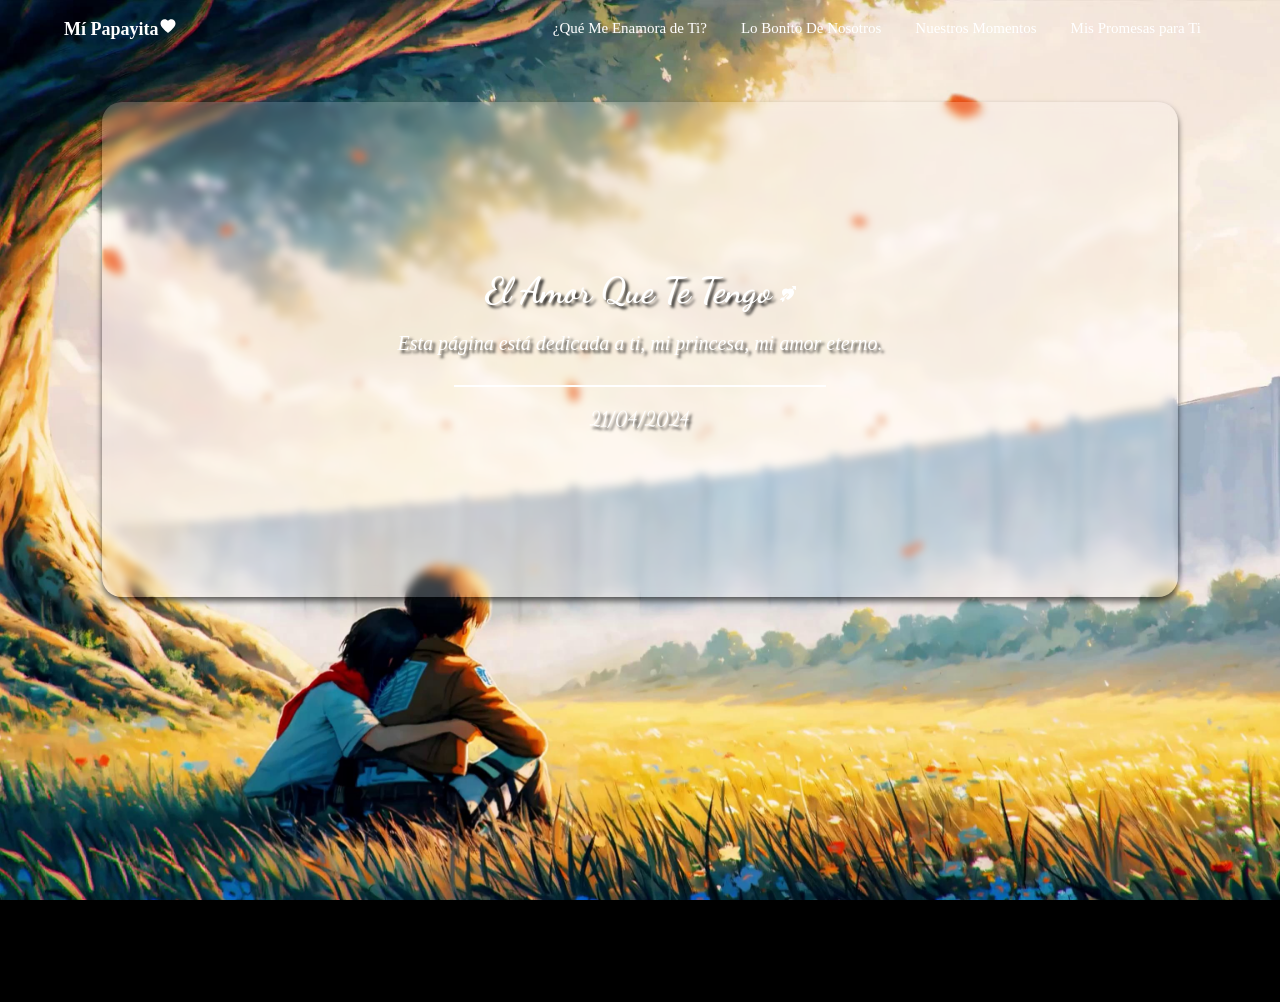
==== Index.html @ d5673582 "Add files via upload" ====
<!DOCTYPE html>
<html lang="es">
  <head>
    <meta charset="UTF-8" />
    <meta name="viewport" content="width=device-width, initial-scale=1.0" />
    <title>Mi Amor por Ti</title>
    <link rel="stylesheet" href="css/index.css" />
  </head>
  <body>
    <!-- Header -->
    <header class="header">
      <div class="logo">
        <h2>
          Mí Papayita<svg
            xmlns="http://www.w3.org/2000/svg"
            width="1em"
            height="1em"
            viewBox="0 0 24 24"
          >
            <path
              fill="currentColor"
              d="m12 21.35l-1.45-1.32C5.4 15.36 2 12.27 2 8.5C2 5.41 4.42 3 7.5 3c1.74 0 3.41.81 4.5 2.08C13.09 3.81 14.76 3 16.5 3C19.58 3 22 5.41 22 8.5c0 3.77-3.4 6.86-8.55 11.53z"
            />
          </svg>
        </h2>
      </div>
      <input type="checkbox" id="toggle" class="toggle" />
      <label for="toggle" class="menu-label">
        <img class="menu-icon" src="img/Menu.png" alt="Menu Icon" />
      </label>
      <nav class="navigation">
        <ul>
          <li>
            <a href="#">¿Qué Me Enamora de Ti?</a>
            <ul>
              <li><a href="view/TuCuerpo.html">Tu Cuerpo</a></li>
              <li><a href="view/TuFormaDeS.html">Forma de ser</a></li>
              <li><a href="#">Y Mucho Más...</a></li>
            </ul>
          </li>
          <li>
            <a href="#">Lo Bonito De Nosotros</a>
            <ul>
              <li><a href="view/NuestraH.html">Nuestra Historia</a></li>
              <li><a href="view/NuestoF.html">365 Días</a></li>
              <li><a href="view/ElAmorQ.html">El Amor Que Siento</a></li>
            </ul>
          </li>
          <li>
            <a href="#">Nuestros Momentos</a>
            <ul>
              <li><a href="view/RecuerdosJun.html">Recuerdos Juntos</a></li>
              <li><a href="view/Fotos.html">Fotos Especiales</a></li>
            </ul>
          </li>
          <li>
            <a href="#">Mis Promesas para Ti</a>
            <ul>
              <li><a href="#">Poder lograr todo juntos y llegar hasta el fin</a></li>
            </ul>
          </li>
        </ul>
      </nav>
    </header>

    <!-- Hero Section -->
    <div class="hero">
      <h2>
        El Amor Que Te Tengo
        <svg
          xmlns="http://www.w3.org/2000/svg"
          width="16"
          height="16"
          fill="currentColor"
          class="bi bi-arrow-through-heart-fill"
          viewBox="0 0 16 16"
        >
          <path
            fill-rule="evenodd"
            d="M2.854 15.854A.5.5 0 0 1 2 15.5V14H.5a.5.5 0 0 1-.354-.854l1.5-1.5A.5.5 0 0 1 2 11.5h1.793l3.103-3.104a.5.5 0 1 1 .708.708L4.5 12.207V14a.5.5 0 0 1-.146.354zM16 3.5a.5.5 0 0 1-.854.354L14 2.707l-1.006 1.006c.236.248.44.531.6.845.562 1.096.585 2.517-.213 4.092-.793 1.563-2.395 3.288-5.105 5.08L8 13.912l-.276-.182A24 24 0 0 1 5.8 12.323L8.31 9.81a1.5 1.5 0 0 0-2.122-2.122L3.657 10.22a9 9 0 0 1-1.039-1.57c-.798-1.576-.775-2.997-.213-4.093C3.426 2.565 6.18 1.809 8 3.233c1.25-.98 2.944-.928 4.212-.152L13.292 2 12.147.854A.5.5 0 0 1 12.5 0h3a.5.5 0 0 1 .5.5z"
          />
        </svg>
      </h2>
      <p class="italic-text">
        Esta página está dedicada a ti, mi princesa, mi amor eterno.
      </p>
      <div class="line"></div>
      <p class="year">21/04/2024</p>
    </div>
  </body>
</html>
---- css/index.css ----
@import url("https://fonts.googleapis.com/css2?family=Dancing+Script:wght@400..700&display=swap");

*,
*::before,
*::after {
  margin: 0;
  padding: 0;
  box-sizing: border-box;
}

body {
  font-family: Georgia, "Times New Roman", Times, serif;
  min-height: 100vh;
  background: url(../img/fondo\ amolmio.jpg) black no-repeat center center fixed;
  background-size: cover;
}

.header {
  position: fixed;
  top: 0;
  left: 0;
  right: 0;
  padding: 10px 5%;
  display: flex;
  align-items: center;
  justify-content: space-between;
  z-index: 1;
}

.logo h2 {
  font-size: 18px;
  font-weight: 700;
  color: #fff;
}

.navigation ul li {
  position: relative;
  display: inline-table;
}

.navigation ul li a {
  font-size: 15px;
  color: white;
  text-decoration: none;
  padding: 10px 15px;
  display: block;
  transition: all 0.3s ease;
  position: relative;
}

.navigation ul li a::after {
  position: absolute;
  height: 2px;
  background-color: #fff;
  transition: width 0.3s ease;
}

.navigation ul li a:hover {
  background-color: rgba(0, 0, 0, 0.144);
  transform: scale(1.1);
  box-shadow: 0 4px 10px rgba(255, 255, 255, 0.2);
}

.navigation ul li ul {
  position: absolute;
  top: 100%;
  left: 0;
  width: 250px;
  background-color: rgba(0, 0, 0, 0.144);
  display: none;
  opacity: 0;
  visibility: hidden;
  transition: opacity 0.3s ease;
}

.navigation ul li ul li a {
  font-size: 16px;
  text-transform: capitalize;
  padding: 10px 20px;
  transition: all 0.2s ease;
}

.navigation ul li:hover > ul {
  display: block;
  opacity: 1;
  visibility: visible;
}

#toggle,
.menu-label {
  display: none;
}

.menu-icon {
  width: 45px;
  height: 35px;
  cursor: pointer;
}

/* Estilos del menú en pantallas pequeñas */
@media (max-width: 768px) {
  .navigation ul {
    display: none;
    width: 100%;
    position: absolute;
    top: 60px;
    left: 0;
    background: rgba(0, 0, 0, 0.8);
    flex-direction: column;
    align-items: center;
    padding: 10px 0;
  }

  .navigation ul li {
    display: block;
    text-align: center;
    width: 100%;
  }

  .navigation ul li a {
    padding: 15px;
  }

  #toggle:checked + .menu-label + .navigation ul {
    display: block;
  }

  .menu-label {
    display: block;
  }

  .menu-icon {
    display: block;
  }

  .logo {
    margin-right: 50px;
  }
}

/* Hero Section */
.hero {
  padding: 13%;
  margin-top: 100px;
  text-align: center;
  text-shadow: 0 4px 6px rgba(0, 0, 0, 0.6);
  background-color: rgba(255, 255, 255, 0.192);
  backdrop-filter: blur(5px);
  margin: 8%;
  border-radius: 20px;
  box-shadow: 0 4px 6px rgba(0, 0, 0, 0.6);
}

.hero h2 {
  font-family: "Dancing Script", cursive;
  font-size: 36px;
  color: white;
  margin-bottom: 20px;
  text-shadow: 3px 3px 3px rgba(0, 0, 0, 0.808);
  animation: fadeInUp 1s ease-in-out;
}

.hero p {
  font-size: 20px;
  color: white;
  text-shadow: 3px 3px 3px rgba(0, 0, 0, 0.808);
  animation: fadeInUp 1.5s ease-in-out;
}

.italic-text {
  font-style: italic;
  font-size: 24px;
  color: white;
  margin-top: 20px;
  text-shadow: 3px 3px 3px rgba(0, 0, 0, 0.808);
  animation: fadeInUp 2s ease-in-out;
}

.line {
  margin-top: 30px;
  border-top: 2px solid #fff;
  width: 50%;
  margin-left: auto;
  margin-right: auto;

  animation: drawLine 1.5s ease-out forwards;
}

.year {
  font-size: 30px;
  color: white;
  margin-top: 20px;
  font-family: "Dancing Script", cursive;
  animation: fadeInUp 2.5s ease-in-out;
}

/* Animaciones */
@keyframes fadeInUp {
  0% {
    opacity: 0;
    transform: translateY(20px);
  }
  100% {
    opacity: 1;
    transform: translateY(0);
  }
}

@keyframes drawLine {
  0% {
    width: 0;
  }
  100% {
    width: 50%;
  }
}
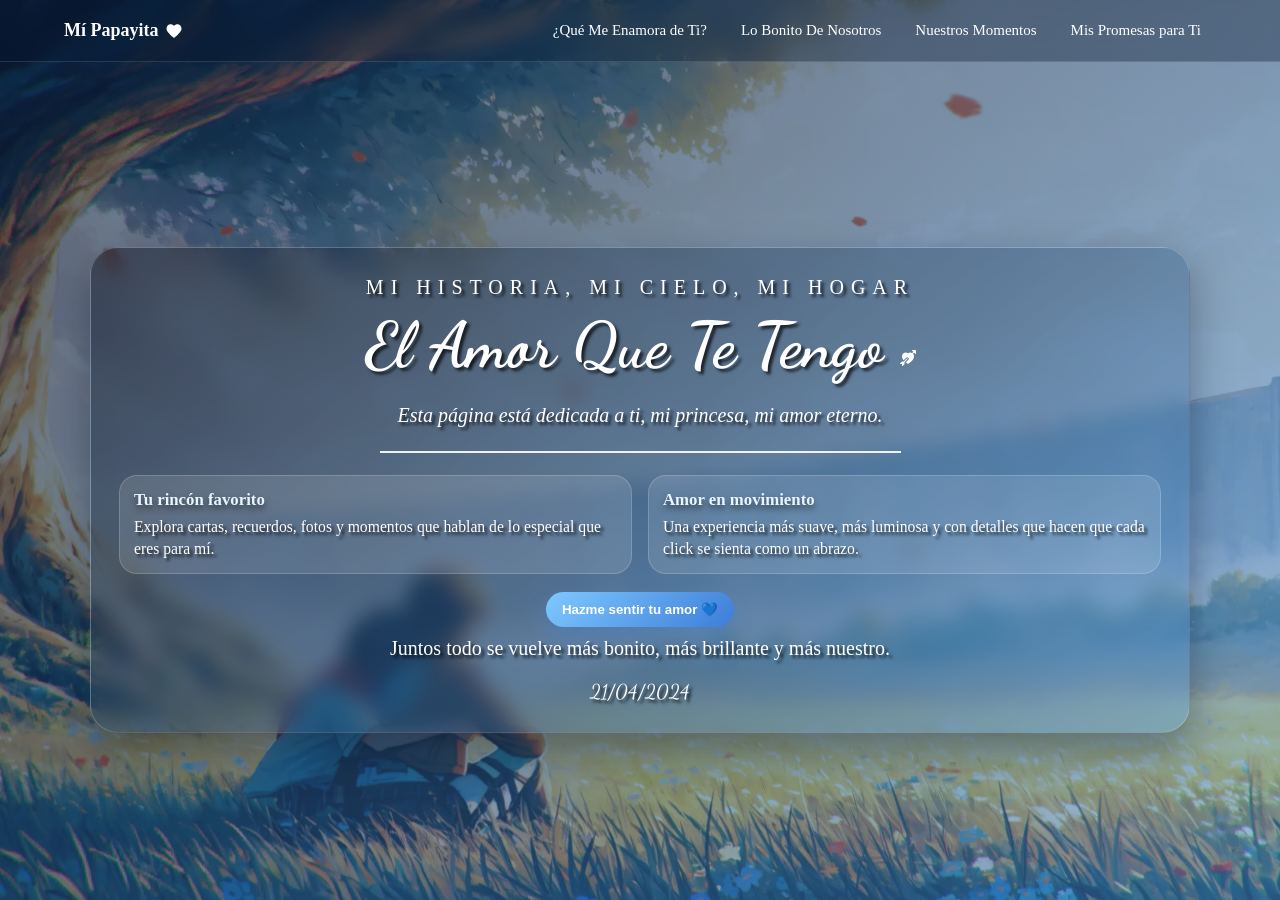
==== commit 43572f47: "mejora" ====
--- a/Index.html
+++ b/Index.html
@@ -63,29 +63,43 @@
       </nav>
     </header>
 
-    <!-- Hero Section -->
-    <div class="hero">
-      <h2>
-        El Amor Que Te Tengo
-        <svg
-          xmlns="http://www.w3.org/2000/svg"
-          width="16"
-          height="16"
-          fill="currentColor"
-          class="bi bi-arrow-through-heart-fill"
-          viewBox="0 0 16 16"
-        >
-          <path
-            fill-rule="evenodd"
-            d="M2.854 15.854A.5.5 0 0 1 2 15.5V14H.5a.5.5 0 0 1-.354-.854l1.5-1.5A.5.5 0 0 1 2 11.5h1.793l3.103-3.104a.5.5 0 1 1 .708.708L4.5 12.207V14a.5.5 0 0 1-.146.354zM16 3.5a.5.5 0 0 1-.854.354L14 2.707l-1.006 1.006c.236.248.44.531.6.845.562 1.096.585 2.517-.213 4.092-.793 1.563-2.395 3.288-5.105 5.08L8 13.912l-.276-.182A24 24 0 0 1 5.8 12.323L8.31 9.81a1.5 1.5 0 0 0-2.122-2.122L3.657 10.22a9 9 0 0 1-1.039-1.57c-.798-1.576-.775-2.997-.213-4.093C3.426 2.565 6.18 1.809 8 3.233c1.25-.98 2.944-.928 4.212-.152L13.292 2 12.147.854A.5.5 0 0 1 12.5 0h3a.5.5 0 0 1 .5.5z"
-          />
-        </svg>
-      </h2>
-      <p class="italic-text">
-        Esta página está dedicada a ti, mi princesa, mi amor eterno.
-      </p>
-      <div class="line"></div>
-      <p class="year">21/04/2024</p>
-    </div>
+    <main class="main-shell">
+      <section class="hero">
+        <p class="eyebrow">Mi historia, mi cielo, mi hogar</p>
+        <h2>
+          El Amor Que Te Tengo
+          <svg
+            xmlns="http://www.w3.org/2000/svg"
+            width="16"
+            height="16"
+            fill="currentColor"
+            class="bi bi-arrow-through-heart-fill"
+            viewBox="0 0 16 16"
+          >
+            <path
+              fill-rule="evenodd"
+              d="M2.854 15.854A.5.5 0 0 1 2 15.5V14H.5a.5.5 0 0 1-.354-.854l1.5-1.5A.5.5 0 0 1 2 11.5h1.793l3.103-3.104a.5.5 0 1 1 .708.708L4.5 12.207V14a.5.5 0 0 1-.146.354zM16 3.5a.5.5 0 0 1-.854.354L14 2.707l-1.006 1.006c.236.248.44.531.6.845.562 1.096.585 2.517-.213 4.092-.793 1.563-2.395 3.288-5.105 5.08L8 13.912l-.276-.182A24 24 0 0 1 5.8 12.323L8.31 9.81a1.5 1.5 0 0 0-2.122-2.122L3.657 10.22a9 9 0 0 1-1.039-1.57c-.798-1.576-.775-2.997-.213-4.093C3.426 2.565 6.18 1.809 8 3.233c1.25-.98 2.944-.928 4.212-.152L13.292 2 12.147.854A.5.5 0 0 1 12.5 0h3a.5.5 0 0 1 .5.5z"
+            />
+          </svg>
+        </h2>
+        <p class="italic-text">Esta página está dedicada a ti, mi princesa, mi amor eterno.</p>
+        <div class="line"></div>
+        <div class="hero-grid">
+          <article class="mini-card">
+            <h3>Tu rincón favorito</h3>
+            <p>Explora cartas, recuerdos, fotos y momentos que hablan de lo especial que eres para mí.</p>
+          </article>
+          <article class="mini-card">
+            <h3>Amor en movimiento</h3>
+            <p>Una experiencia más suave, más luminosa y con detalles que hacen que cada click se sienta como un abrazo.</p>
+          </article>
+        </div>
+        <button id="moodBtn" class="sparkle-btn" type="button">Hazme sentir tu amor 💙</button>
+        <p id="moodText" class="mood-text">Juntos todo se vuelve más bonito, más brillante y más nuestro.</p>
+        <p class="year">21/04/2024</p>
+      </section>
+    </main>
+
+    <script src="js/index.js"></script>
   </body>
 </html>
--- a/css/index.css
+++ b/css/index.css
@@ -11,8 +11,10 @@
 body {
   font-family: Georgia, "Times New Roman", Times, serif;
   min-height: 100vh;
-  background: url(../img/fondo\ amolmio.jpg) black no-repeat center center fixed;
-  background-size: cover;
+  background:
+    linear-gradient(135deg, rgba(13, 31, 62, 0.65), rgba(70, 146, 214, 0.55)),
+    url(../img/fondo\ amolmio.jpg) center/cover no-repeat fixed;
+  color: #fff;
 }
 
 .header {
@@ -20,17 +22,23 @@
   top: 0;
   left: 0;
   right: 0;
-  padding: 10px 5%;
+  padding: 12px 5%;
   display: flex;
   align-items: center;
   justify-content: space-between;
-  z-index: 1;
+  z-index: 20;
+  background: rgba(8, 24, 46, 0.35);
+  backdrop-filter: blur(10px);
+  border-bottom: 1px solid rgba(255, 255, 255, 0.12);
 }
 
 .logo h2 {
   font-size: 18px;
   font-weight: 700;
   color: #fff;
+  display: flex;
+  align-items: center;
+  gap: 6px;
 }
 
 .navigation ul li {
@@ -56,9 +64,9 @@
 }
 
 .navigation ul li a:hover {
-  background-color: rgba(0, 0, 0, 0.144);
-  transform: scale(1.1);
-  box-shadow: 0 4px 10px rgba(255, 255, 255, 0.2);
+  background: rgba(255, 255, 255, 0.12);
+  transform: translateY(-2px) scale(1.03);
+  box-shadow: 0 8px 18px rgba(86, 158, 241, 0.18);
 }
 
 .navigation ul li ul {
@@ -99,15 +107,19 @@
 
 /* Estilos del menú en pantallas pequeñas */
 @media (max-width: 768px) {
+  .header {
+    padding: 10px 4%;
+  }
+
   .navigation ul {
     display: none;
     width: 100%;
     position: absolute;
     top: 60px;
     left: 0;
-    background: rgba(0, 0, 0, 0.8);
+    background: rgba(4, 10, 22, 0.96);
     flex-direction: column;
-    align-items: center;
+    align-items: stretch;
     padding: 10px 0;
   }
 
@@ -118,7 +130,15 @@
   }
 
   .navigation ul li a {
-    padding: 15px;
+    padding: 14px 16px;
+    font-size: 0.98rem;
+  }
+
+  .navigation ul li ul {
+    position: static;
+    width: 100%;
+    background: rgba(255, 255, 255, 0.06);
+    border-top: 1px solid rgba(255, 255, 255, 0.08);
   }
 
   #toggle:checked + .menu-label + .navigation ul {
@@ -136,27 +156,60 @@
   .logo {
     margin-right: 50px;
   }
+
+  .main-shell {
+    padding-top: 96px;
+  }
+
+  .hero {
+    padding: 18px;
+  }
+
+  .hero-grid {
+    grid-template-columns: 1fr;
+  }
+
+  .hero p,
+  .italic-text {
+    font-size: 1rem;
+  }
 }
 
 /* Hero Section */
+.main-shell {
+  min-height: 100vh;
+  display: flex;
+  align-items: center;
+  justify-content: center;
+  padding: 120px 18px 40px;
+}
+
 .hero {
-  padding: 13%;
-  margin-top: 100px;
+  width: min(1100px, 100%);
   text-align: center;
-  text-shadow: 0 4px 6px rgba(0, 0, 0, 0.6);
-  background-color: rgba(255, 255, 255, 0.192);
-  backdrop-filter: blur(5px);
-  margin: 8%;
-  border-radius: 20px;
-  box-shadow: 0 4px 6px rgba(0, 0, 0, 0.6);
+  text-shadow: 0 4px 6px rgba(0, 0, 0, 0.55);
+  background: linear-gradient(145deg, rgba(10, 18, 35, 0.45), rgba(87, 163, 232, 0.28));
+  backdrop-filter: blur(10px);
+  border: 1px solid rgba(255, 255, 255, 0.18);
+  border-radius: 28px;
+  box-shadow: 0 18px 40px rgba(9, 14, 29, 0.35);
+  padding: 28px;
+}
+
+.eyebrow {
+  text-transform: uppercase;
+  letter-spacing: 0.35em;
+  font-size: 0.82rem;
+  color: #dbeeff;
+  margin-bottom: 8px;
 }
 
 .hero h2 {
   font-family: "Dancing Script", cursive;
-  font-size: 36px;
-  color: white;
-  margin-bottom: 20px;
-  text-shadow: 3px 3px 3px rgba(0, 0, 0, 0.808);
+  font-size: clamp(2.2rem, 7vw, 4rem);
+  color: #fff;
+  margin-bottom: 14px;
+  text-shadow: 3px 3px 3px rgba(0, 0, 0, 0.7);
   animation: fadeInUp 1s ease-in-out;
 }
 
@@ -177,13 +230,61 @@
 }
 
 .line {
-  margin-top: 30px;
-  border-top: 2px solid #fff;
+  margin: 24px auto 0;
+  border-top: 2px solid rgba(255, 255, 255, 0.9);
   width: 50%;
-  margin-left: auto;
-  margin-right: auto;
-
   animation: drawLine 1.5s ease-out forwards;
+}
+
+.hero-grid {
+  display: grid;
+  grid-template-columns: repeat(2, minmax(0, 1fr));
+  gap: 16px;
+  margin-top: 22px;
+}
+
+.mini-card {
+  background: rgba(255, 255, 255, 0.12);
+  border: 1px solid rgba(255, 255, 255, 0.18);
+  border-radius: 18px;
+  padding: 14px;
+  text-align: left;
+}
+
+.mini-card h3 {
+  margin-bottom: 6px;
+  color: #e8f5ff;
+  font-size: 1.05rem;
+}
+
+.mini-card p {
+  font-size: 0.98rem;
+  line-height: 1.4;
+}
+
+.sparkle-btn {
+  margin-top: 18px;
+  border: none;
+  border-radius: 999px;
+  padding: 10px 16px;
+  background: linear-gradient(135deg, #7ec8ff, #3d7dd8);
+  color: #fff;
+  font-weight: 700;
+  box-shadow: 0 10px 18px rgba(62, 122, 201, 0.35);
+  cursor: pointer;
+  transition: transform 0.2s ease, box-shadow 0.2s ease;
+}
+
+.sparkle-btn:hover,
+.sparkle-btn.pulse {
+  transform: translateY(-2px) scale(1.02);
+  box-shadow: 0 14px 24px rgba(125, 186, 255, 0.35);
+}
+
+.mood-text {
+  margin-top: 10px;
+  color: #eff8ff;
+  font-size: 0.98rem;
 }
 
 .year {
